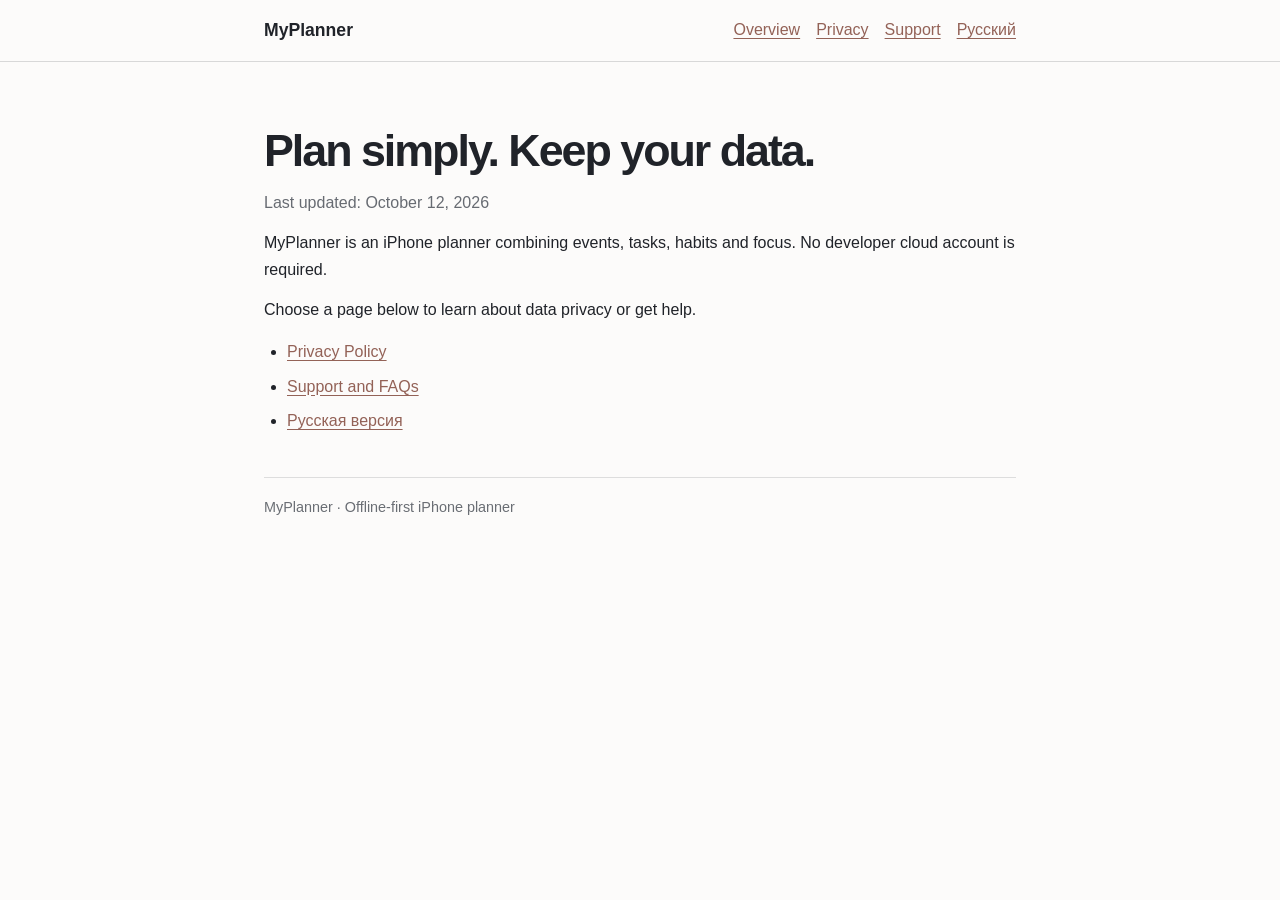
==== index-en.html @ 35dc1ea1 "Publish MyPlanner privacy and support pages in Russian and English" ====
<!doctype html>
<html lang="en">
<head>
<meta charset="utf-8">
<meta name="viewport" content="width=device-width,initial-scale=1">
<meta name="description" content="MyPlanner privacy policy and user support.">
<title>Plan simply. Keep your data. · MyPlanner</title>
<link rel="stylesheet" href="style.css">
</head>
<body>
<header><strong>MyPlanner</strong><nav aria-label="Navigation"><a href="index-en.html">Overview</a><a href="privacy-en.html">Privacy</a><a href="support-en.html">Support</a><a href="index-ru.html" lang="ru">Русский</a></nav></header>
<main><h1>Plan simply. Keep your data.</h1><p class="muted">Last updated: October 12, 2026</p><p>MyPlanner is an iPhone planner combining events, tasks, habits and focus. No developer cloud account is required.</p><p>Choose a page below to learn about data privacy or get help.</p><ul><li><a href="privacy-en.html">Privacy Policy</a></li><li><a href="support-en.html">Support and FAQs</a></li><li><a href="index-ru.html" lang="ru">Русская версия</a></li></ul><footer>MyPlanner · Offline-first iPhone planner</footer></main>
</body></html>
---- style.css ----
:root{color-scheme:light dark;font-family:-apple-system,BlinkMacSystemFont,"Segoe UI",Roboto,Helvetica,Arial,sans-serif;line-height:1.65;font-size:16px;background:#fcfbfa;color:#202329}*{box-sizing:border-box}body{margin:0}main{max-width:800px;margin:0 auto;padding:28px 24px 70px}header{display:flex;align-items:center;justify-content:space-between;gap:12px;border-bottom:1px solid #d8d8d8;padding:16px max(24px,calc((100vw - 752px)/2));flex-wrap:wrap}header strong{font-size:1.1rem}nav{display:flex;gap:16px;flex-wrap:wrap}a{color:#936257;text-underline-offset:3px}h1{font-size:clamp(2rem,5vw,2.8rem);line-height:1.2;letter-spacing:-.045em;margin:34px 0 12px}h2{font-size:1.22rem;line-height:1.4;margin:32px 0 8px}p{margin:10px 0 14px}.muted,small{color:#676b72}ul{padding-left:23px}li{margin:8px 0}.notice{border-left:3px solid #9d7465;padding:6px 16px;background:#f5f0ee;border-radius:0 8px 8px 0;margin:24px 0}footer{margin-top:42px;border-top:1px solid #ddd;padding-top:18px;font-size:.9rem;color:#6a6e74}@media(prefers-color-scheme:dark){:root{background:#131519;color:#f1f1f2}header,footer{border-color:#393c42}.muted,small,footer{color:#a4a8ad}a{color:#e6b4a4}.notice{background:#272124;border-color:#c69486}}
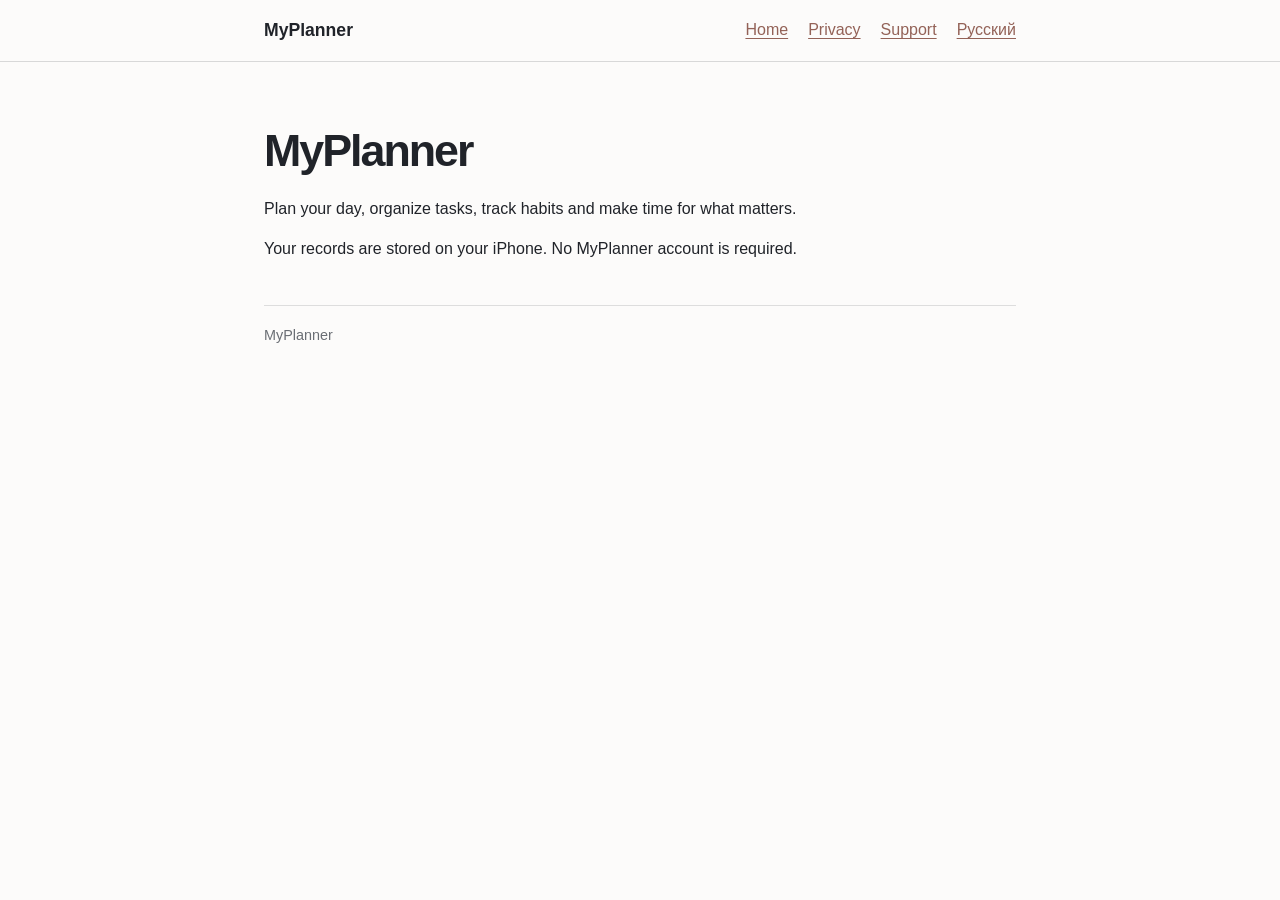
==== commit c62fec0b: "Polish MyPlanner customer-facing privacy and support copy (RU/EN)" ====
--- a/index-en.html
+++ b/index-en.html
@@ -1,13 +1,27 @@
 <!doctype html>
 <html lang="en">
 <head>
-<meta charset="utf-8">
-<meta name="viewport" content="width=device-width,initial-scale=1">
-<meta name="description" content="MyPlanner privacy policy and user support.">
-<title>Plan simply. Keep your data. · MyPlanner</title>
-<link rel="stylesheet" href="style.css">
+  <meta charset="utf-8">
+  <meta name="viewport" content="width=device-width, initial-scale=1">
+  <meta name="description" content="MyPlanner — calendar, tasks and habits for iPhone.">
+  <title>Home · MyPlanner</title>
+  <link rel="stylesheet" href="style.css">
 </head>
 <body>
-<header><strong>MyPlanner</strong><nav aria-label="Navigation"><a href="index-en.html">Overview</a><a href="privacy-en.html">Privacy</a><a href="support-en.html">Support</a><a href="index-ru.html" lang="ru">Русский</a></nav></header>
-<main><h1>Plan simply. Keep your data.</h1><p class="muted">Last updated: October 12, 2026</p><p>MyPlanner is an iPhone planner combining events, tasks, habits and focus. No developer cloud account is required.</p><p>Choose a page below to learn about data privacy or get help.</p><ul><li><a href="privacy-en.html">Privacy Policy</a></li><li><a href="support-en.html">Support and FAQs</a></li><li><a href="index-ru.html" lang="ru">Русская версия</a></li></ul><footer>MyPlanner · Offline-first iPhone planner</footer></main>
-</body></html>
+  <header>
+    <strong>MyPlanner</strong>
+    <nav aria-label="Navigation">
+      <a href="index-en.html">Home</a>
+      <a href="privacy-en.html">Privacy</a>
+      <a href="support-en.html">Support</a>
+      <a href="index-ru.html" lang="ru">Русский</a>
+    </nav>
+  </header>
+  <main>
+    <h1>MyPlanner</h1>
+    <p>Plan your day, organize tasks, track habits and make time for what matters.</p>
+    <p>Your records are stored on your iPhone. No MyPlanner account is required.</p>
+    <footer>MyPlanner</footer>
+  </main>
+</body>
+</html>
--- a/style.css
+++ b/style.css
@@ -1 +1,34 @@
-:root{color-scheme:light dark;font-family:-apple-system,BlinkMacSystemFont,"Segoe UI",Roboto,Helvetica,Arial,sans-serif;line-height:1.65;font-size:16px;background:#fcfbfa;color:#202329}*{box-sizing:border-box}body{margin:0}main{max-width:800px;margin:0 auto;padding:28px 24px 70px}header{display:flex;align-items:center;justify-content:space-between;gap:12px;border-bottom:1px solid #d8d8d8;padding:16px max(24px,calc((100vw - 752px)/2));flex-wrap:wrap}header strong{font-size:1.1rem}nav{display:flex;gap:16px;flex-wrap:wrap}a{color:#936257;text-underline-offset:3px}h1{font-size:clamp(2rem,5vw,2.8rem);line-height:1.2;letter-spacing:-.045em;margin:34px 0 12px}h2{font-size:1.22rem;line-height:1.4;margin:32px 0 8px}p{margin:10px 0 14px}.muted,small{color:#676b72}ul{padding-left:23px}li{margin:8px 0}.notice{border-left:3px solid #9d7465;padding:6px 16px;background:#f5f0ee;border-radius:0 8px 8px 0;margin:24px 0}footer{margin-top:42px;border-top:1px solid #ddd;padding-top:18px;font-size:.9rem;color:#6a6e74}@media(prefers-color-scheme:dark){:root{background:#131519;color:#f1f1f2}header,footer{border-color:#393c42}.muted,small,footer{color:#a4a8ad}a{color:#e6b4a4}.notice{background:#272124;border-color:#c69486}}
+:root {
+  color-scheme: light dark;
+  font-family: -apple-system, BlinkMacSystemFont, "Segoe UI", Roboto, Helvetica, Arial, sans-serif;
+  font-size: 16px;
+  line-height: 1.65;
+  background: #fcfbfa;
+  color: #202329;
+}
+* { box-sizing: border-box; }
+body { margin: 0; }
+header {
+  display: flex;
+  align-items: center;
+  justify-content: space-between;
+  gap: 12px;
+  padding: 16px max(24px, calc((100vw - 752px) / 2));
+  border-bottom: 1px solid #d8d8d8;
+  flex-wrap: wrap;
+}
+header strong { font-size: 1.1rem; }
+nav { display: flex; flex-wrap: wrap; gap: 10px 20px; }
+main { max-width: 800px; margin: 0 auto; padding: 28px 24px 70px; }
+a { color: #936257; text-underline-offset: 3px; }
+h1 { font-size: clamp(2rem, 5vw, 2.8rem); line-height: 1.2; letter-spacing: -.045em; margin: 34px 0 18px; }
+h2 { font-size: 1.22rem; line-height: 1.4; margin: 32px 0 8px; }
+p { margin: 10px 0 14px; }
+.muted { color: #676b72; }
+footer { margin-top: 42px; border-top: 1px solid #ddd; padding-top: 18px; font-size: .9rem; color: #6a6e74; }
+@media (prefers-color-scheme: dark) {
+  :root { background: #131519; color: #f1f1f2; }
+  header, footer { border-color: #393c42; }
+  .muted, footer { color: #a4a8ad; }
+  a { color: #e6b4a4; }
+}
